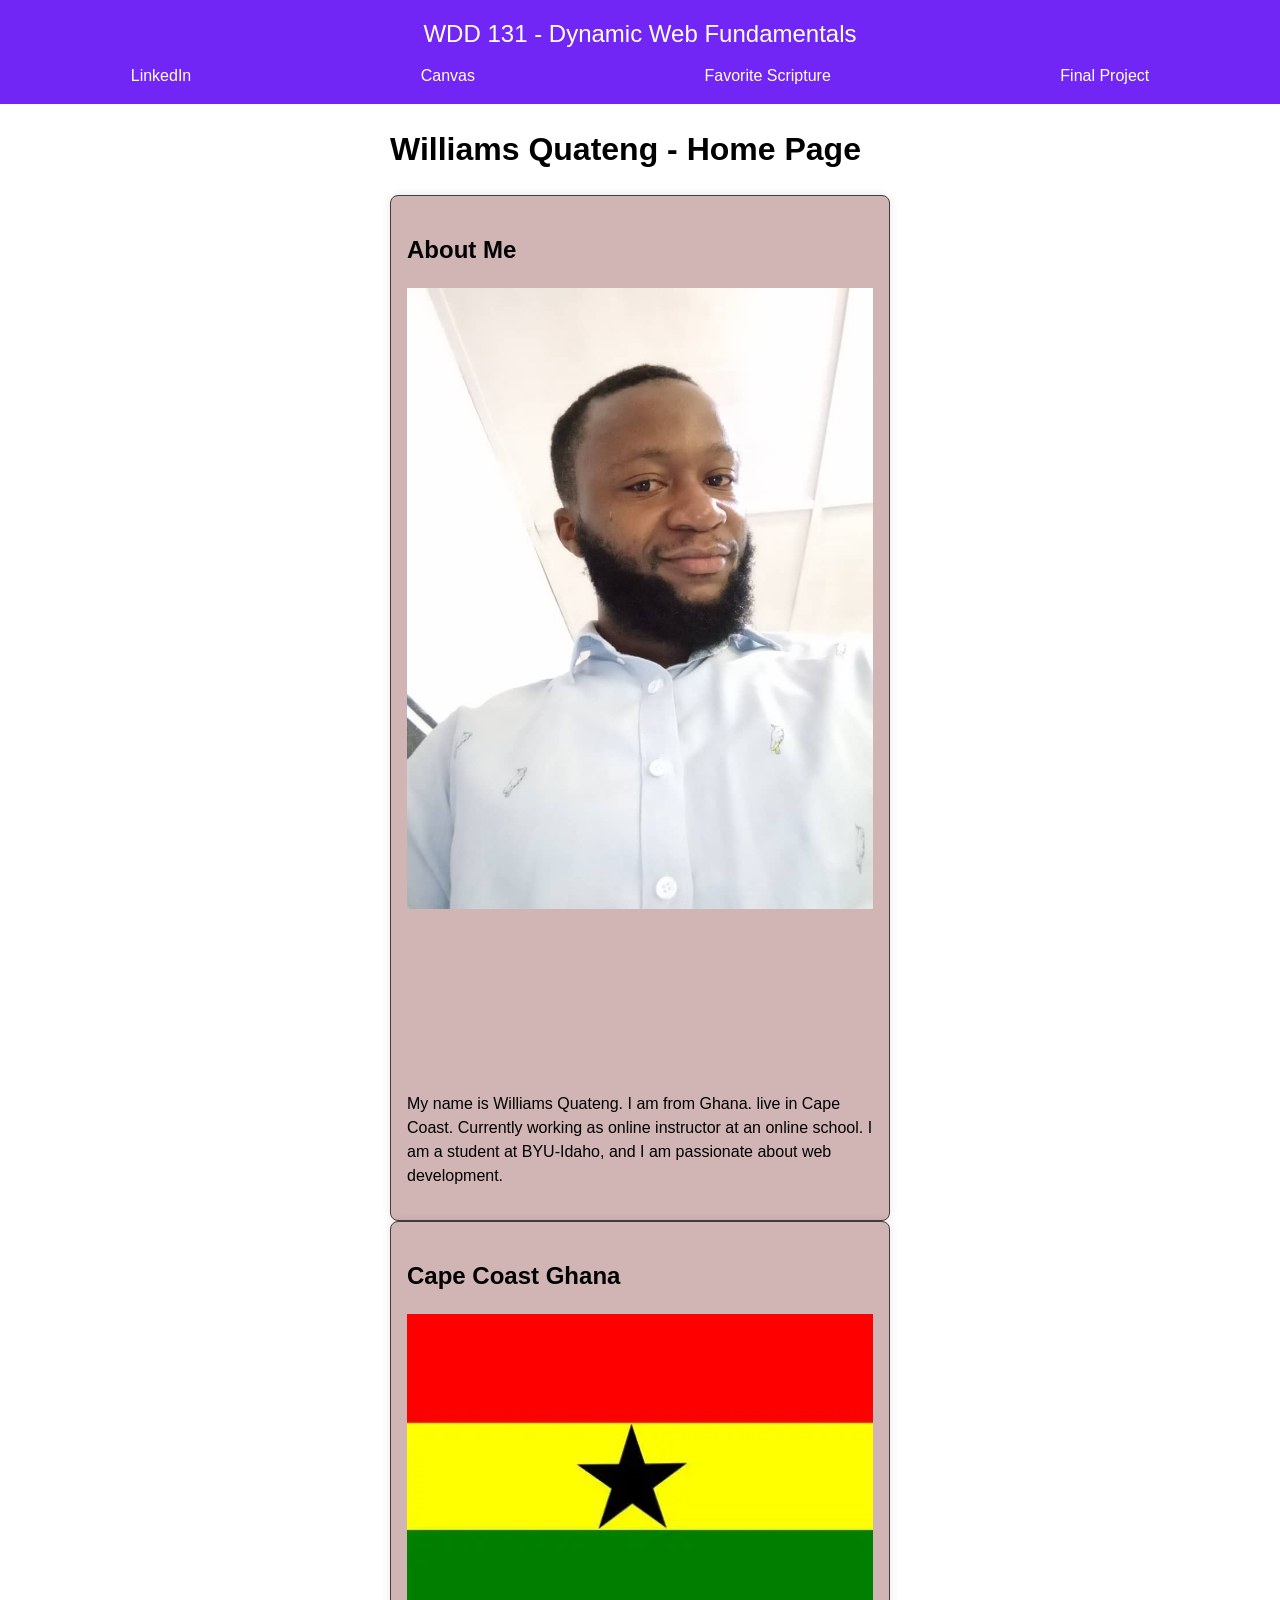
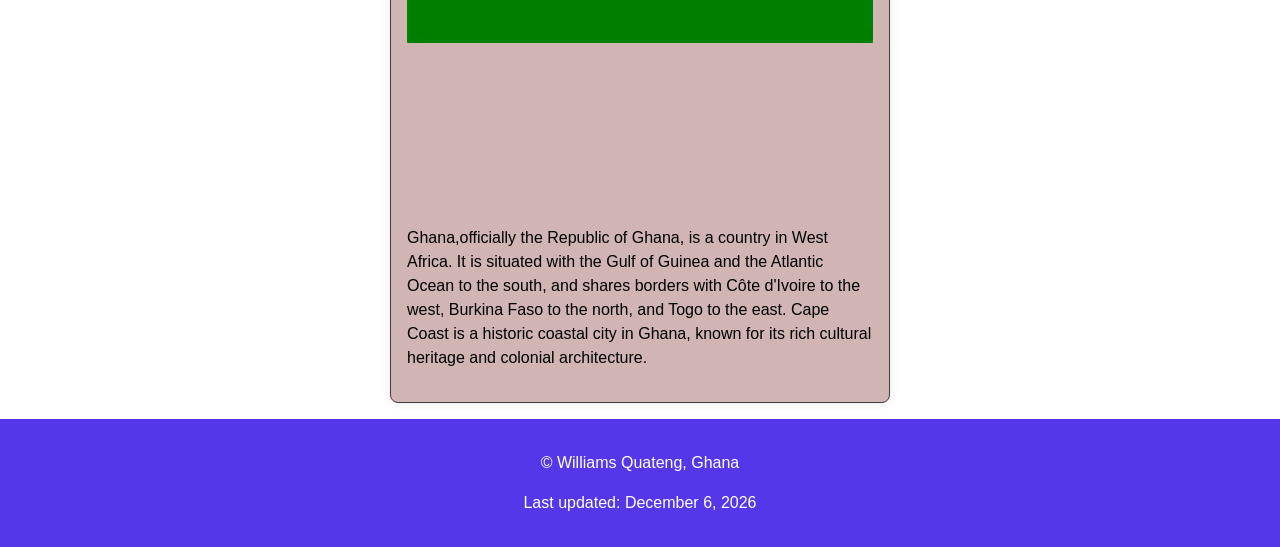
==== index.html @ 95e36af0 "Home Page" ====
<!DOCTYPE html>
<html lang="en">
<head>
  <meta charset="UTF-8">
  <meta name="viewport" content="width=device-width, initial-scale=1.0">
  <title>WDD 131 - Dynamic Web Fundamentals - Williams Quateng</title>
  <meta name="description" content="WDD 131 - Dynamic Web Fundamentals, Williams Quateng, Web development fundamentals">
  <meta name="author" content="Williams Quateng">
  <script src="scripts/getdates.js" defer></script>
  <link rel="stylesheet" href="styles/base.css">
</head>
<body>
  <header>
    <span id="course-title">WDD 131 - Dynamic Web Fundamentals</span>
    <nav>
      <a href="https://www.linkedin.com/in/williams-quateng-a4a28b16b">LinkedIn</a>
      <a href="https://byupw.instructure.com/">Canvas</a>
      <a href="https://www.churchofjesuschrist.org/study/scriptures/bofm/1-ne/3?lang=eng&id=p7#p7">Favorite Scripture</a>
      <a href="#">Final Project</a>
    </nav>
  </header>
  <main>
    <h1>Williams Quateng - Home Page</h1>
    <section class="card">
      <h2>About Me</h2>
      <img src="images/WhatsApp Image 2026-01-04 at 10.57.30 PM.jpeg" alt="image1" width="400" height="400">
      <p>My name is Williams Quateng. I am from Ghana. live in Cape Coast.
        Currently working as online instructor at an online school. 
         I am a student at BYU-Idaho, and I am passionate about web development.</p>
    </section>
    <section class="card">
      <h2>Cape Coast Ghana</h2>
      <img src="images/OIP.webp" alt="image2" width="400" height="400">
      <p>Ghana,officially the Republic of Ghana, is a country in West Africa.
         It is situated with the Gulf of Guinea and the Atlantic Ocean to the south,
          and shares borders with Côte d'Ivoire to the west, Burkina Faso to the north,
           and Togo to the east.  Cape Coast is a historic coastal city in Ghana,
         known for its rich cultural heritage and colonial architecture.</p>
    </section>
  </main>
  <footer>
    <p>&copy;  <span id="2026"></span> Williams Quateng, Ghana</p>
    <p id="lastModified"></p>
  </footer>
</body>
</html>
---- styles/base.css ----
/* Global Styles */

* {
  box-sizing: border-box;
  margin: 10;
  padding: 10;
}

body {
    font: 400 16px / 1.5 Montserrat, Helvetica, sans-serif;
    margin: 0;
    -webkit-font-smoothing: antialiased;
    }

/* Header Styles */

header {
  background-color: #7226f5;
  color: #fff;
  padding: 1em;
  text-align: center;
    margin-bottom: 1em;
}

#course-title {
  display: block;
  font-size: 1.5em;
  margin-bottom: 0.5em;
}

nav {
  display: flex;
  justify-content: space-around;
}

nav a {
  color: #fff;
  text-decoration: none;
  transition: color 0.2s ease;
}

nav a:hover {
  color: #ccc;
}

/* Main Content Styles */

main {
  max-width: 500px;
  margin: 1em auto;
  display: left;
  grid-template-columns: 1fr 1fr;
  gap: 1em;
}

.card {
  background-color: #d1b4b4;
  padding: 1em;
  border: 1px solid #3f3d3d;
  border-radius: 0.5em;
  box-shadow: 0 0 10px rgba(0, 0, 0, 0.1);
}

.card img {
  width: 100%;
  height: auto;
  margin-bottom: 10em;
}

/* Footer Styles */

footer {
  background-color: #5437e8;
  color: #fff;
  padding: 1em;
  text-align: center;
  clear: both;
}

/* Responsive Design */

@media (max-width: 768px) {
  main {
    grid-template-columns: 1fr;
  }

}

h2 {
    display: block;
    font-size: 1.5em;
    margin-block-start: 0.83em;
    margin-block-end: 0.83em;
    margin-inline-start: 0px;
    margin-inline-end: 0px;
    font-weight: bold;
    unicode-bidi: isolate;
}
img {
    overflow-clip-margin: content-box;
    overflow: clip;
    max-width: 100%;
    height: auto;
}
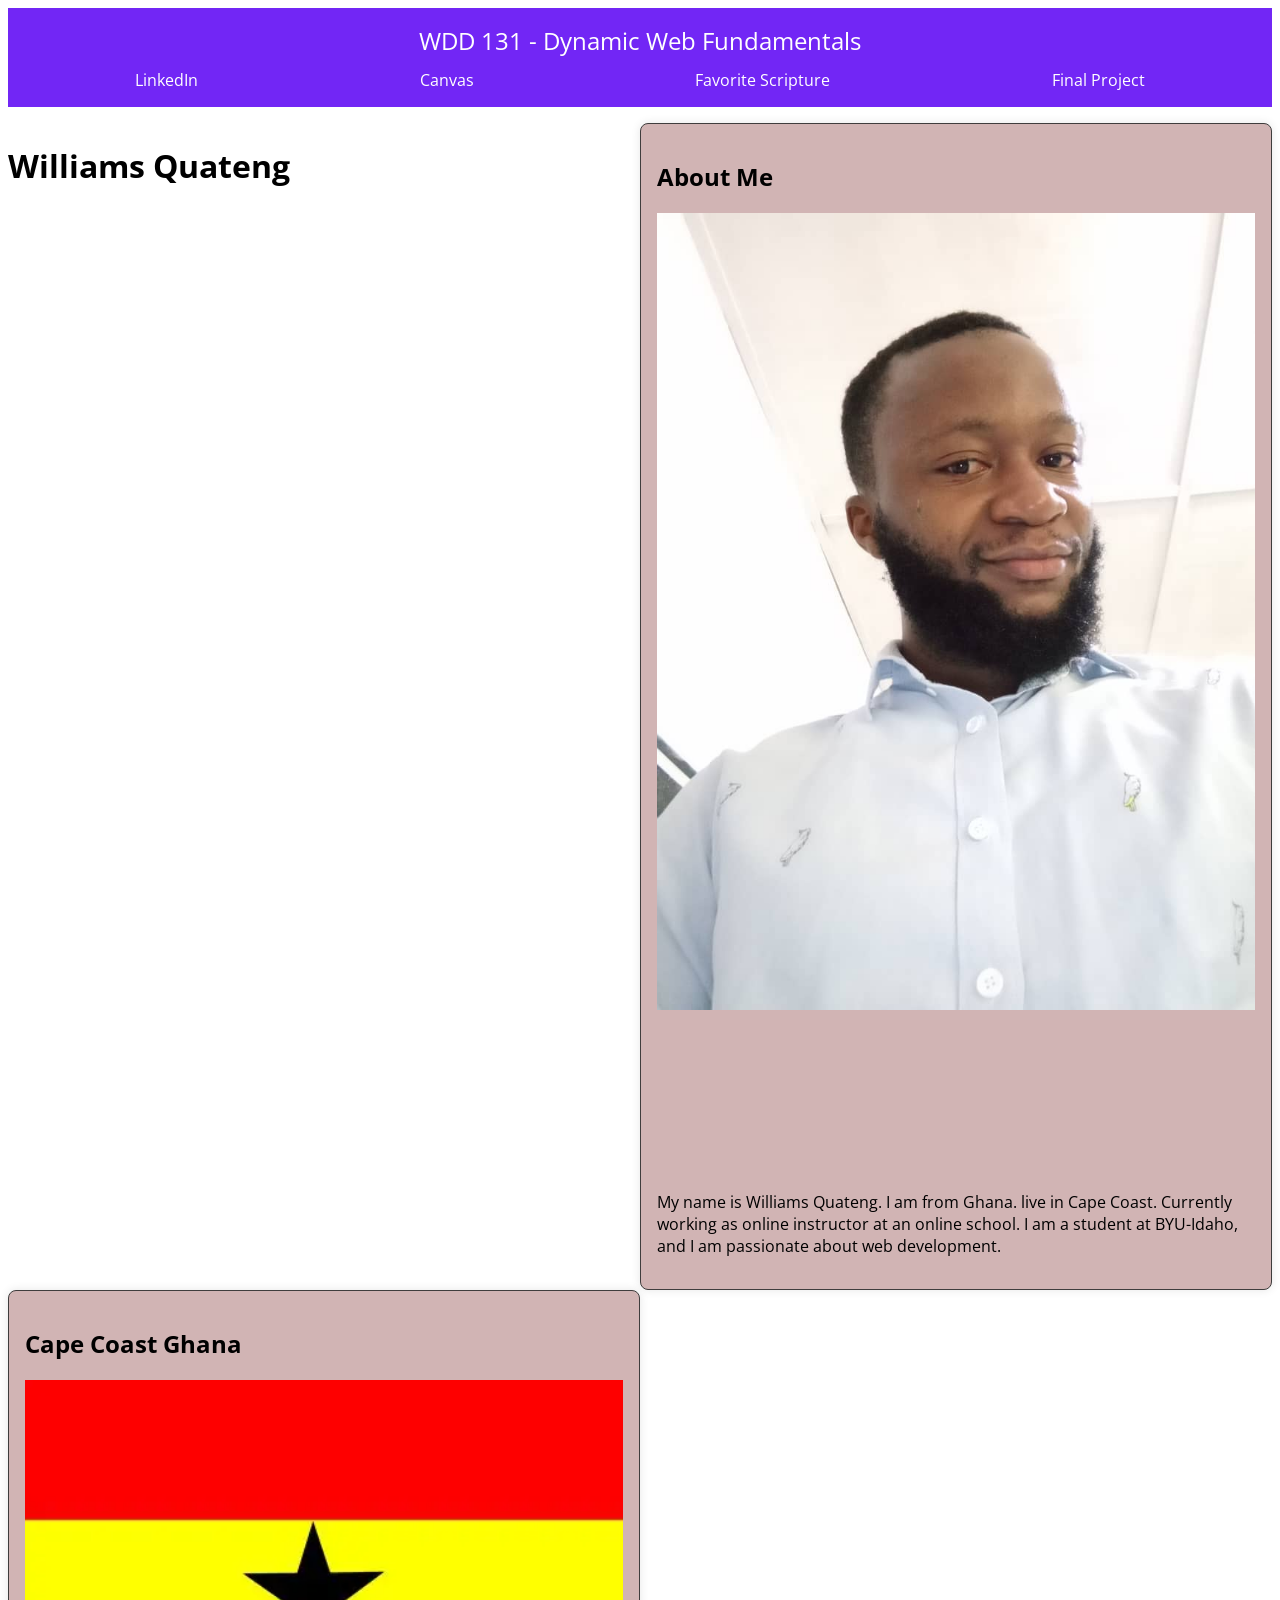
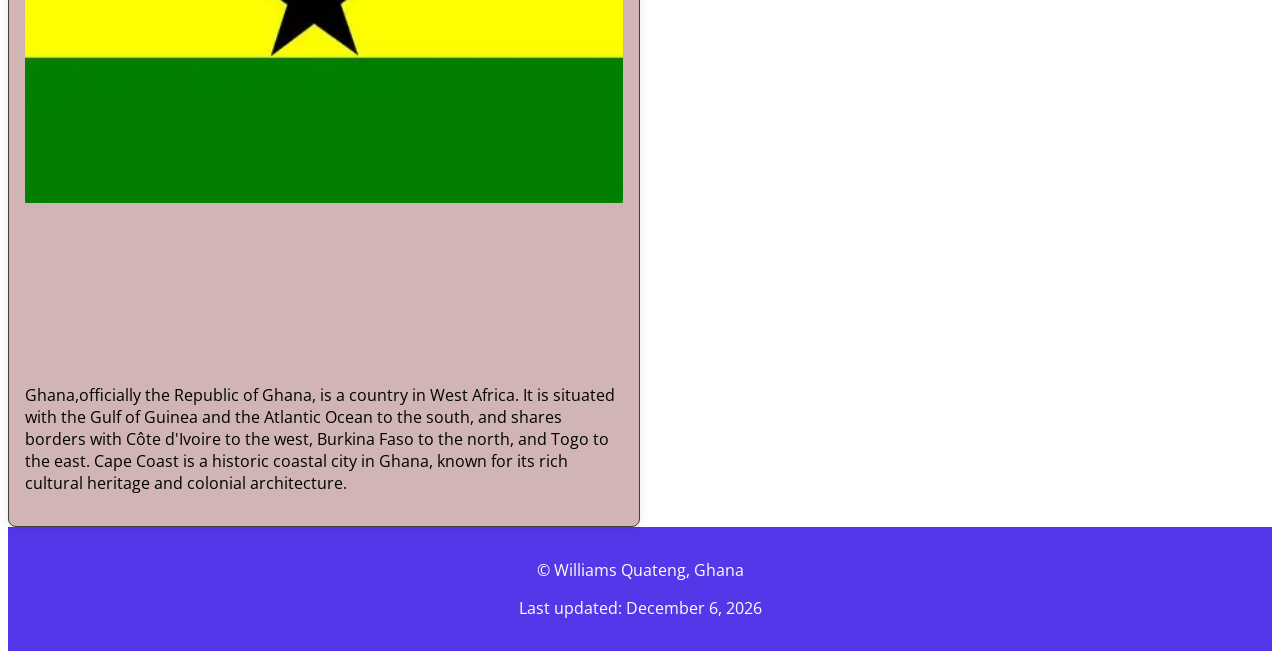
==== commit d44f5876: "home page" ====
--- a/index.html
+++ b/index.html
@@ -8,6 +8,9 @@
   <meta name="author" content="Williams Quateng">
   <script src="scripts/getdates.js" defer></script>
   <link rel="stylesheet" href="styles/base.css">
+  <link rel="preconnect" href="https://fonts.googleapis.com">
+<link rel="preconnect" href="https://fonts.gstatic.com" crossorigin>
+<link href="https://fonts.googleapis.com/css2?family=Open+Sans:wght@400;700&display=swap" rel="stylesheet">
 </head>
 <body>
   <header>
@@ -20,17 +23,17 @@
     </nav>
   </header>
   <main>
-    <h1>Williams Quateng - Home Page</h1>
+    <h1>Williams Quateng</h1>
     <section class="card">
       <h2>About Me</h2>
-      <img src="images/WhatsApp Image 2026-01-04 at 10.57.30 PM.jpeg" alt="image1" width="400" height="400">
+      <img src="images/oip.png" alt="Williams Quateng" width="400" height="400">
       <p>My name is Williams Quateng. I am from Ghana. live in Cape Coast.
         Currently working as online instructor at an online school. 
          I am a student at BYU-Idaho, and I am passionate about web development.</p>
     </section>
     <section class="card">
       <h2>Cape Coast Ghana</h2>
-      <img src="images/OIP.webp" alt="image2" width="400" height="400">
+      <img src="images/oip.jpg" alt="Cape Coast Ghana" width="400" height="400">
       <p>Ghana,officially the Republic of Ghana, is a country in West Africa.
          It is situated with the Gulf of Guinea and the Atlantic Ocean to the south,
           and shares borders with Côte d'Ivoire to the west, Burkina Faso to the north,
@@ -39,7 +42,7 @@
     </section>
   </main>
   <footer>
-    <p>&copy;  <span id="2026"></span> Williams Quateng, Ghana</p>
+    <p>&copy;  <span id="currentyear"></span> Williams Quateng, Ghana</p>
     <p id="lastModified"></p>
   </footer>
 </body>
--- a/styles/base.css
+++ b/styles/base.css
@@ -7,10 +7,9 @@
 }
 
 body {
-    font: 400 16px / 1.5 Montserrat, Helvetica, sans-serif;
-    margin: 0;
-    -webkit-font-smoothing: antialiased;
-    }
+  font-family: 'Open Sans', sans-serif;
+  /* ... */
+}
 
 /* Header Styles */
 
@@ -23,7 +22,7 @@
 }
 
 #course-title {
-  display: block;
+  display: grid;
   font-size: 1.5em;
   margin-bottom: 0.5em;
 }
@@ -46,11 +45,10 @@
 /* Main Content Styles */
 
 main {
-  max-width: 500px;
-  margin: 1em auto;
-  display: left;
+  max-width: max-content;
+  display: grid;
   grid-template-columns: 1fr 1fr;
-  gap: 1em;
+  /* ... */
 }
 
 .card {
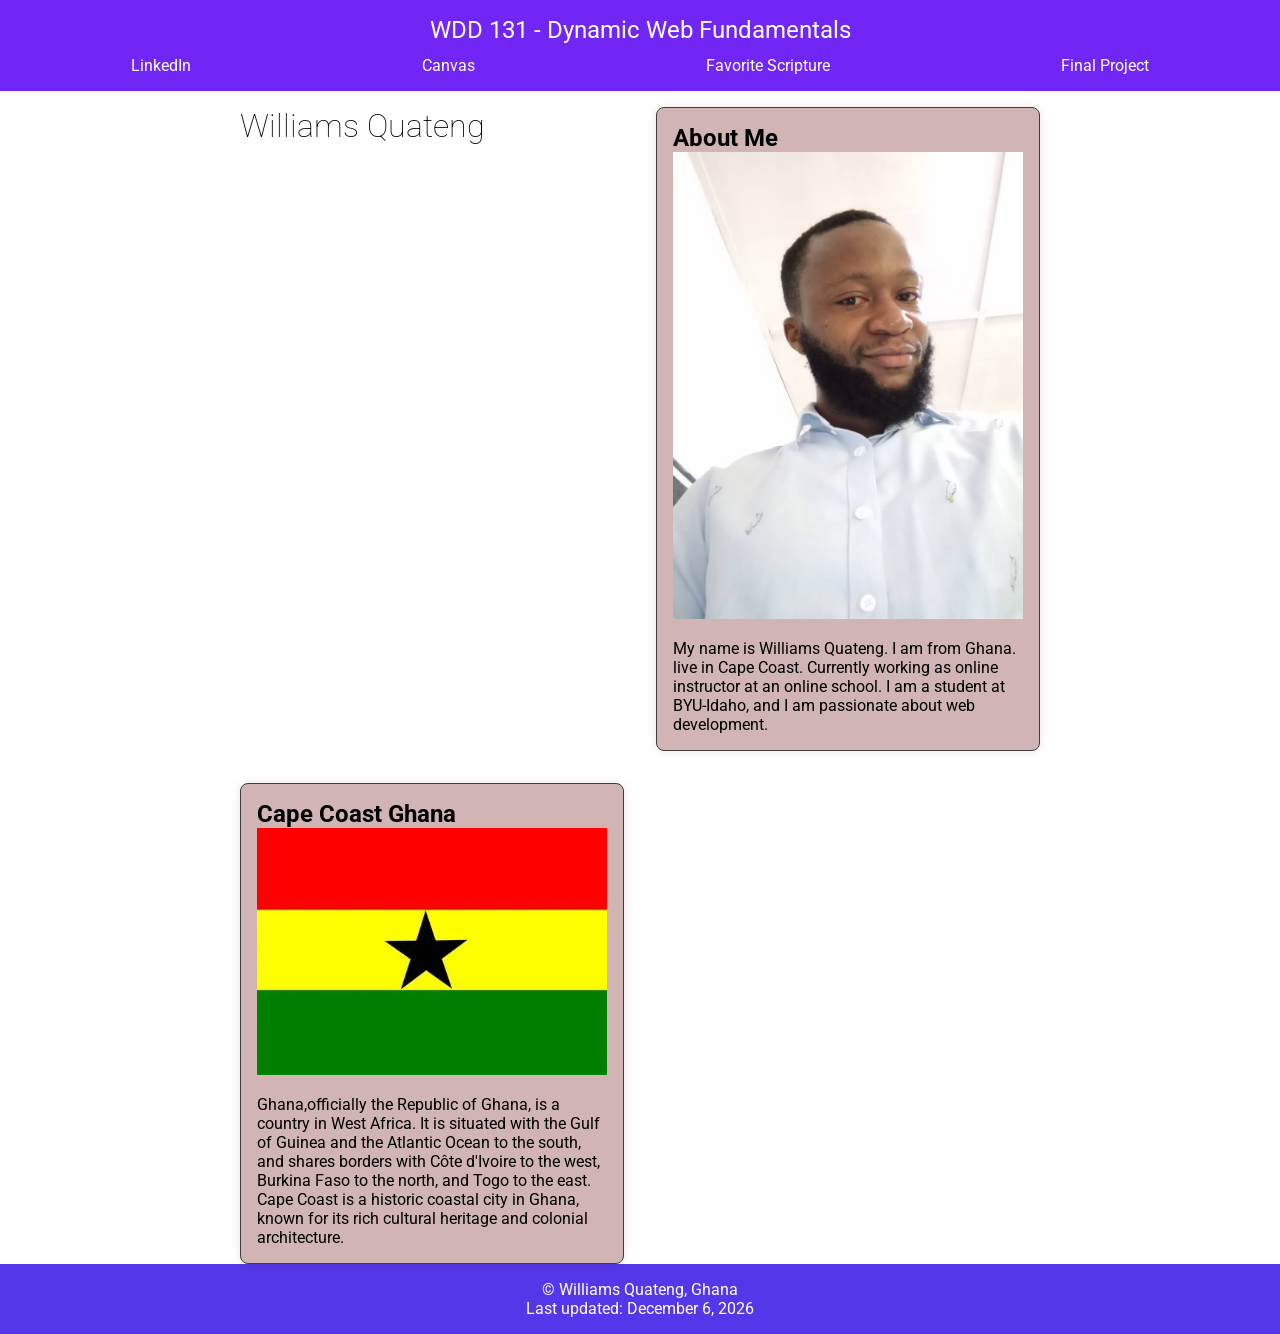
==== commit d013aec0: "country page" ====
--- a/index.html
+++ b/index.html
@@ -10,8 +10,7 @@
   <link rel="stylesheet" href="styles/base.css">
   <link rel="preconnect" href="https://fonts.googleapis.com">
 <link rel="preconnect" href="https://fonts.gstatic.com" crossorigin>
-<link href="https://fonts.googleapis.com/css2?family=Open+Sans:wght@400;700&display=swap" rel="stylesheet">
-</head>
+<link href="https://fonts.googleapis.com/css2?family=Roboto&display=swap" rel="stylesheet">
 <body>
   <header>
     <span id="course-title">WDD 131 - Dynamic Web Fundamentals</span>
--- a/styles/base.css
+++ b/styles/base.css
@@ -1,28 +1,31 @@
 /* Global Styles */
-
 * {
   box-sizing: border-box;
-  margin: 10;
-  padding: 10;
+  margin: 0;
+  padding: 0;
 }
 
 body {
-  font-family: 'Open Sans', sans-serif;
+   font-family: "Roboto", sans-serif;
+   font-weight: 400;
   /* ... */
+}
+h1 {
+  font-weight: 100;
+
 }
 
 /* Header Styles */
-
 header {
   background-color: #7226f5;
   color: #fff;
   padding: 1em;
   text-align: center;
-    margin-bottom: 1em;
+  margin-bottom: 1em;
 }
 
 #course-title {
-  display: grid;
+  display: block;
   font-size: 1.5em;
   margin-bottom: 0.5em;
 }
@@ -35,7 +38,7 @@
 nav a {
   color: #fff;
   text-decoration: none;
-  transition: color 0.2s ease;
+  transition: color 0.2s ease 0.2s;
 }
 
 nav a:hover {
@@ -43,12 +46,12 @@
 }
 
 /* Main Content Styles */
-
 main {
-  max-width: max-content;
+  max-width: 800px;
+  margin: 0 auto;
   display: grid;
   grid-template-columns: 1fr 1fr;
-  /* ... */
+  gap: 2em;
 }
 
 .card {
@@ -62,11 +65,10 @@
 .card img {
   width: 100%;
   height: auto;
-  margin-bottom: 10em;
+  margin-bottom: 1em;
 }
 
 /* Footer Styles */
-
 footer {
   background-color: #5437e8;
   color: #fff;
@@ -76,29 +78,9 @@
 }
 
 /* Responsive Design */
-
 @media (max-width: 768px) {
   main {
     grid-template-columns: 1fr;
   }
-
 }
 
-h2 {
-    display: block;
-    font-size: 1.5em;
-    margin-block-start: 0.83em;
-    margin-block-end: 0.83em;
-    margin-inline-start: 0px;
-    margin-inline-end: 0px;
-    font-weight: bold;
-    unicode-bidi: isolate;
-}
-img {
-    overflow-clip-margin: content-box;
-    overflow: clip;
-    max-width: 100%;
-    height: auto;
-}
-
-
